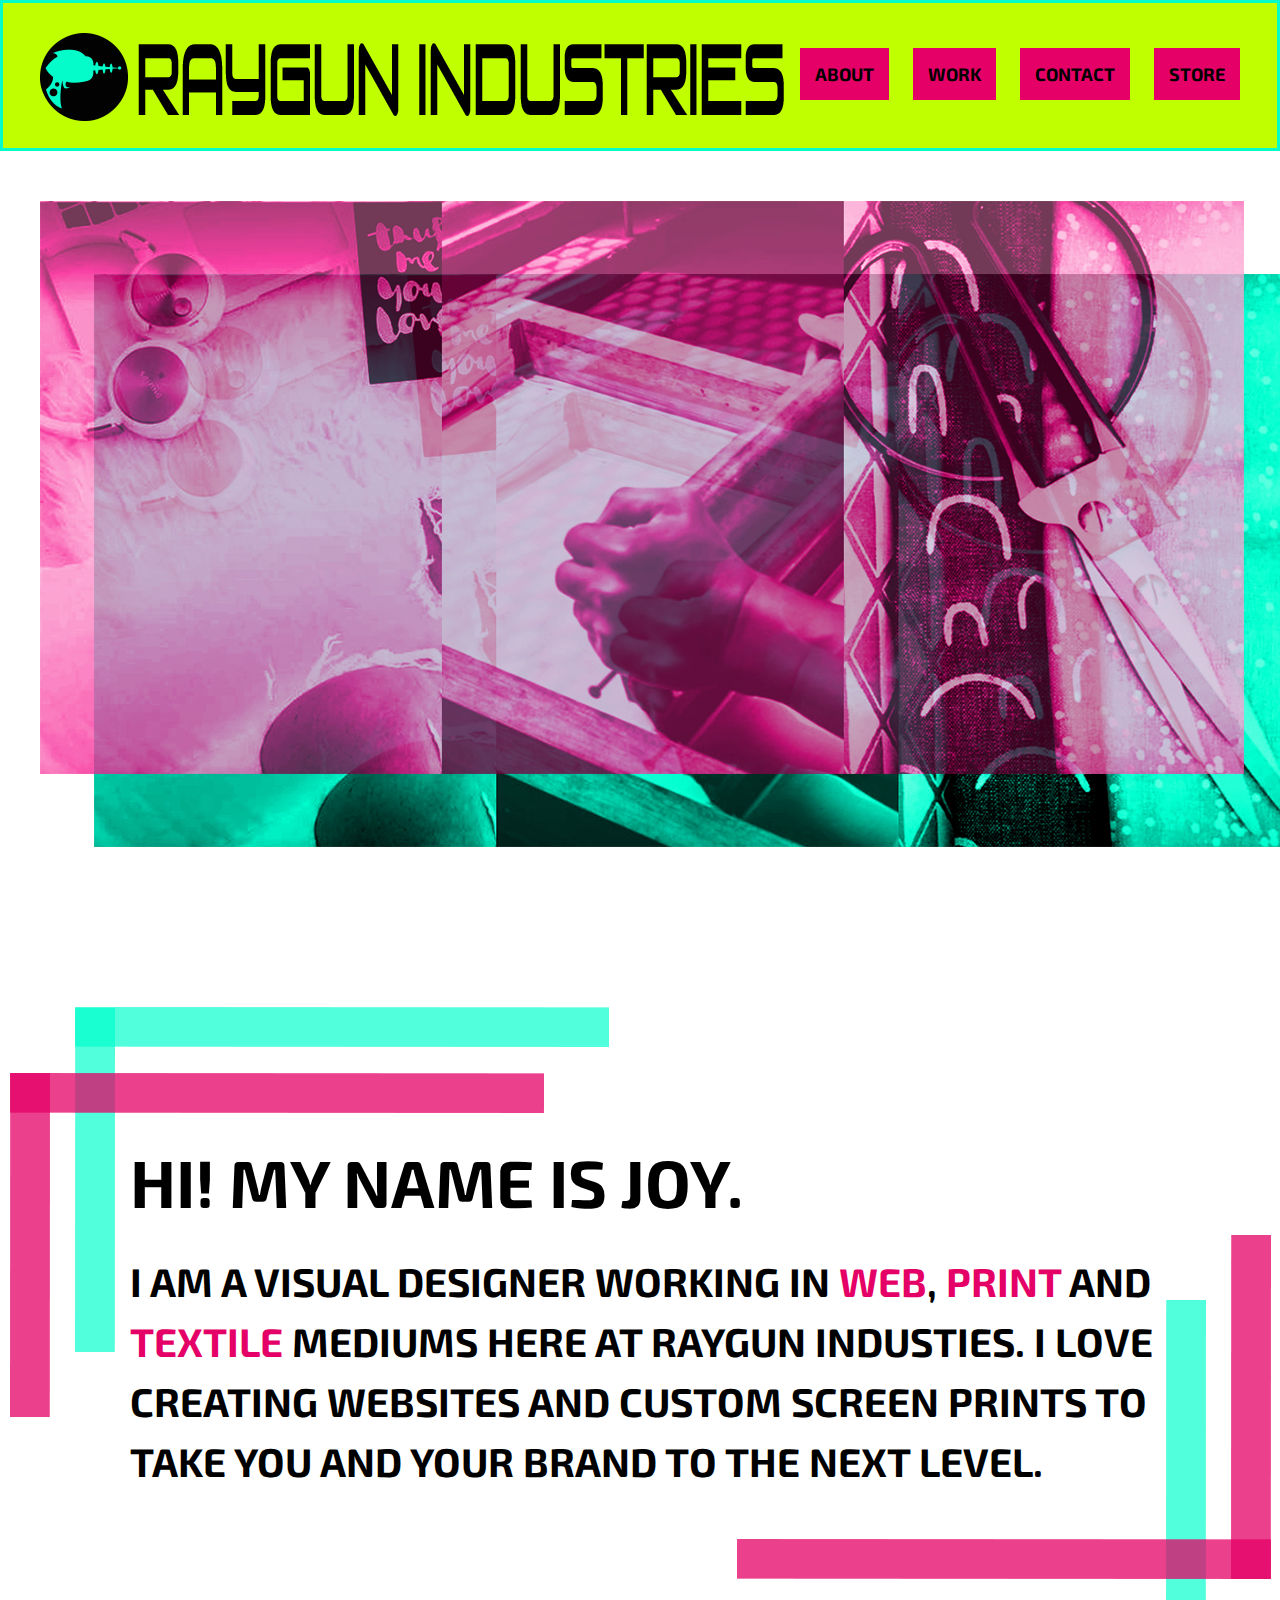
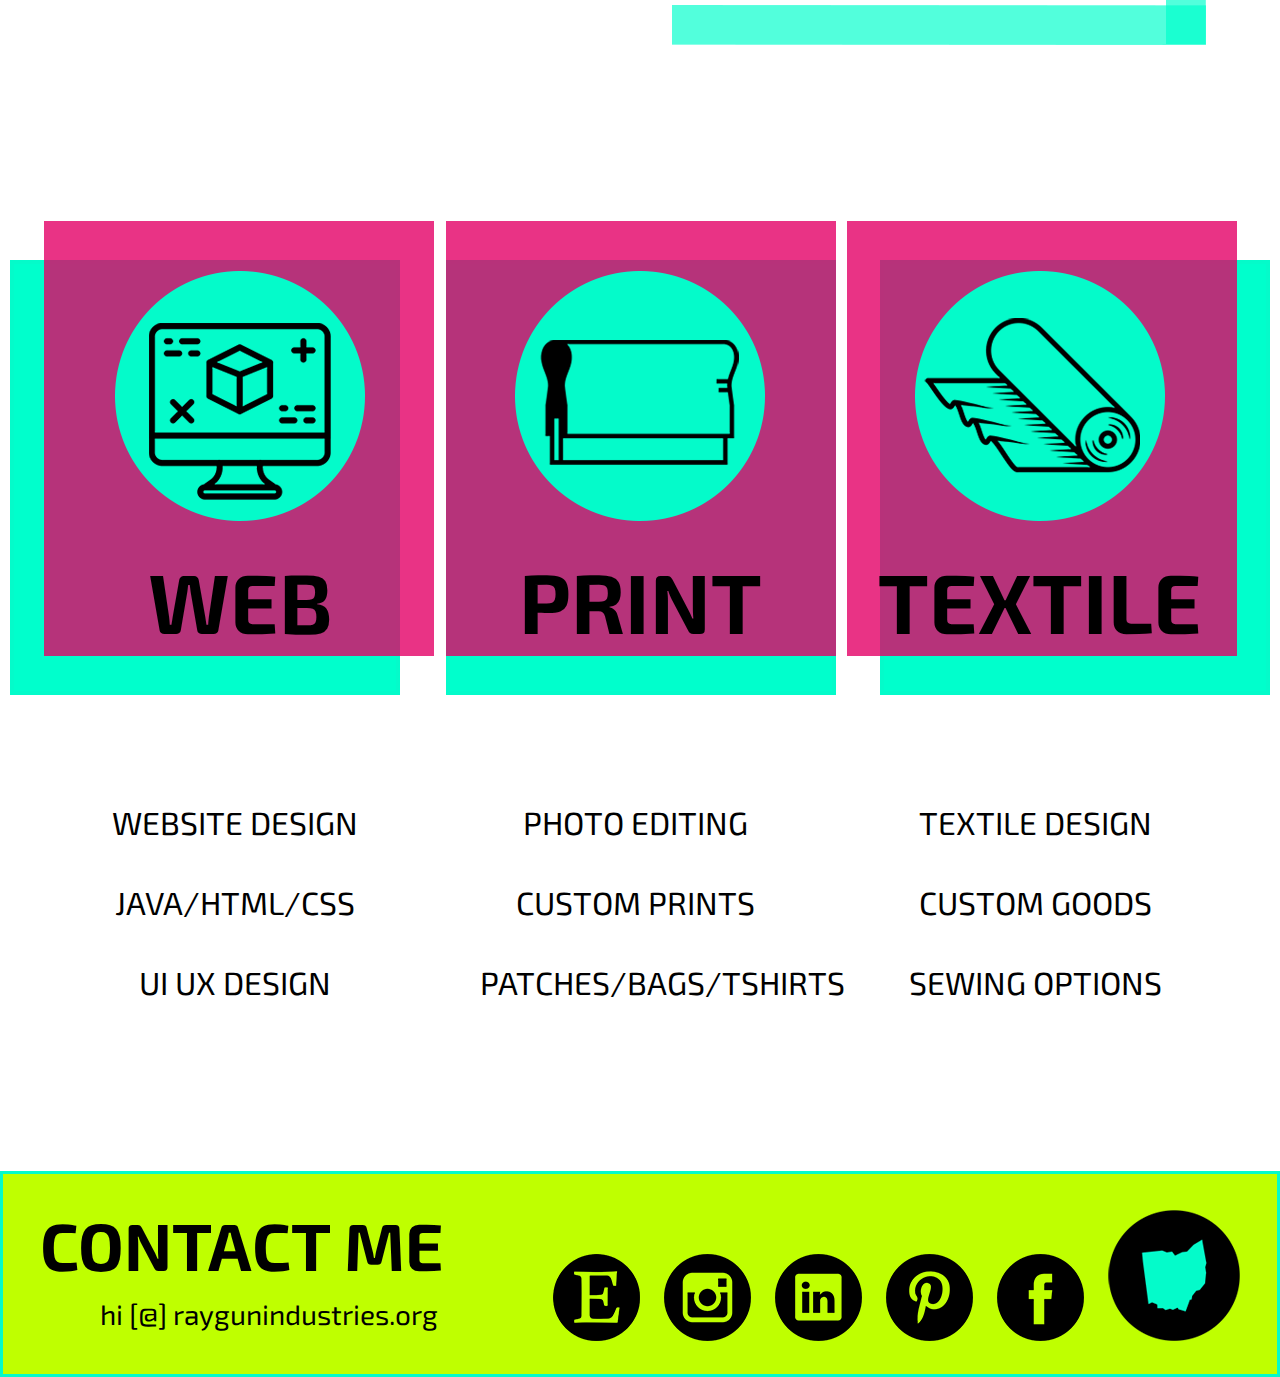
==== index.html @ 1d881741 "my first commit" ====
<!doctype html>
<html>
    <head>
        <meta charset="utf-8">
        <title>Raygun Industries</title>
        <link rel="stylesheet" href="css/normalize.css">
        <link rel="stylesheet" href="css/main.css">
        <link href='https://fonts.googleapis.com/css?family=Exo+2:400,700' rel='stylesheet' type='text/css'>
    </head>

    <body>
        <header>
            <div class="full-width">
                <div class="half-width">
                    <a href="index.html"><img src="img/raygun-logo2.png" alt="Raygun Industies Logo"/></a>
                </div>
                <div class="half-width">
                    <nav>
                        <ul>
                            <li><a href="#about">About</a></li>
                            <li><a href="#work">Work</a></li>
                            <li><a href="#contact">Contact</a></li>
                            <li><a href="http://etsy.com/shop/raygunindustries" target="_blank">Store</a></li>
                        </ul>
                    </nav>
                </div>
            </div>
        </header>

        <main>
            <section id="slideshow">
                <div class="full-width">
                    <img src="img/slideshow-image.png" id="slideshow-img" alt="Company work examples slideshow"/>
                </div>
            </section>

            <section id="about">
                <div class="full-width">
                    <h3>Hi! My name is Joy.</h3>
                    <h4>I am a visual designer working in <a href="work-web-page/index.html"><span>web</span></a>, <a href="work-print-page/index.html"><span>print</span></a> and <a href="work-textile-page/index.html"><span>textile</span></a> mediums here at Raygun Industies.  I love creating websites and custom screen prints to take you and your brand to the next level.</h4>
                </div>
            </section>

            <section id="work">
                <a href="work-web-page/index.html">
                <div class="full-width">
                    <div class="third-width">
                        <img src="img/work-icon-web.png" alt="Computer Icon"/>
                        <h2>web</h2>
                        <ul>
                            <li>website design</li>
                            <li>java/html/css</li>
                            <li>ui ux design</li>
                        </ul>
                    </div>
                    </a>

                    <a href="work-print-page/index.html">
                    <div class="third-width">
                        <img src="img/work-icon-print.png" alt="Squeegee Icon"/>
                        <h2>print</h2>
                        <ul>
                            <li>photo editing</li>
                            <li>custom prints</li>
                            <li>patches/bags/tshirts</li>
                        </ul>
                    </div>
                    </a>

                    <a href="work-textile-page/index.html">
                    <div class="third-width">
                        <img src="img/work-icon-textile.png" alt="Fabric Roll Icon"/>
                        <h2>textile</h2>
                        <ul>
                            <li>textile design</li>
                            <li>custom goods</li>
                            <li>sewing options</li>
                        </ul>
                    </div>
                    </a>

                </div>
            </section>

            <footer id="contact">
                <div class="full-width">
                    <div class="half-width">
                        <h3>contact me</h3>
                        <a href="mailto:hi@raygunindustries.org" id="email-header">hi [@] raygunindustries.org</a>
                    </div>
                    <div class="half-width">
                        <ul>
                            <li><a href="http://etsy.com/shop/raygunindustries" target="_blank"><img src="img/social-icon-etsy.png" alt="Etsy icon"/></a></li>
                            <li><a href="http://instagram.com/raygunindustries/" target="_blank"><img src="img/social-icon-instagram.png" alt="Instagram icon"/></a></li>
                            <li><a href="http://linkedin.com/" target="_blank"><img src="img/social-icon-linkedin.png" alt="Linkedin icon"/></a></li>
                            <li><a href="http://pinterest.com/1880xqx0p8q54dp/" target="_blank"><img src="img/social-icon-pinterest.png" alt="Pinterest icon"/></a></li>
                            <li><a href="http://facebook.com/" target="_blank"><img src="img/social-icon-facebook.png" alt="Facebook icon"/></a></li>
                            <li><img src="img/icon-ohio.png" id="ohio-img" alt="Made in Ohio icon"/></li>
                        </ul>
                    </div>
                </div>
            </footer>

        </main>

    </body>
</html>
---- css/main.css ----
/***** BASE STYLES *****/
body{
    font-family: 'Exo 2', sans-serif;
}

h1,
h2,
h3,
h4 {
    text-transform:uppercase;
}

h1,h2{
    font-size: 63pt;
    font-weight: bold;
}

h3 {
    font-size: 50pt;
    font-weight: bold;
}

h4{
    font-size: 30pt;
}

p{
    font-size: 36pt;
}


/***** GRID *****/
.full-width {
    margin: 0 auto;
    width: 1200px;
}

.half-width {
    float:left;
    width: 600px;
}

.third-width {
    float:left;
    width: 400px;
}

/***** HEADER *****/
header{
    background-color: #BFFF00;
    background-size: cover;
    border:3px solid #04FBCA;
    height: 105px;
    padding: 20px;
}

header img{
    padding: 10px 0px 10px 0px;
}

nav {
    float: right;
}

nav ul {
    list-style-type: none;
    margin-top: 40px;
    padding: 0;
}

nav ul li{
    display: inline-block;
}

nav ul li a {
    background: #E40066;
    color: black;
    font-size: 18px;
    font-weight: bold;
    margin-left: 20px;
    padding: 15px 15px 15px 15px;
    text-align: center;
    text-decoration: none;
    text-transform: uppercase;
}

/***** SLIDESHOW *****/

#slideshow {
    height: 800px;
}

#slideshow-img{
    margin: 50px 0px;
}

/***** ABOUT *****/

#about .full-width {
    padding: 50px 0;
}

#about {
    background: url('../img/border-about.png') no-repeat;
    background-position: center;
    height: 750px;
}

#about h3{
    line-height: 5pt;
    padding: 110px 0px 0px 90px;
}

#about h4{
    line-height: 45pt;
    padding: 0px 80px 0px 90px;
}

#about h4 span {
    color: #E40066;
    font-weight: bold;
}

/***** WORK *****/
#work {
    background: url('../img/work-background.png') no-repeat center top;
    height: 950px;
    margin-top: 120px;
    text-align: center;
}

#work .full-width {
    padding: 50px 0px;
}

#work .third-width, a {
    color: black;
    padding: 0px;
    text-decoration: none;
}

#work img {
    padding-top: 0px;
}

#work h2  {
    line-height: 10pt;
}


#work ul {
    list-style: none;
    margin-top: 175px;
    padding-right: 50px;
}

#work ul li {
    color: black;
    font-size: 24pt;
    line-height: 60pt;
    text-align: center;
    text-decoration: none;
    text-transform: uppercase;
}

/***** CONTACT *****/

#contact {
    height: 200px;
    background-color: #BFFF00;
    background-size: cover;
    border:3px solid #04FBCA;
}

#contact h3 {
    float:left;
    line-height: 0pt;
    margin: 0px;
    padding: 70px 0px 0px 0px;
}

#contact a {
    color: black;
    font-size: 28px;
    line-height: 0pt;
    text-align: left;
    text-decoration: none;
}

#email-header{
    display: table;
    float: left;
    padding: 70px 0px 0px 60px;
}

#contact ul {
    float: right;
    list-style: none;
    margin-left: -170px;
    padding-top: 20px;
}

#contact ul li {
   display: inline-block;
   margin: 0px;
}

#contact ul img {
    margin: 0px;
    padding-left: 20px;
}

#ohio-img {
    padding-left: 10px;
}

/***** WORK - WEB PAGE *****/
#web-background .full-width {
    margin: 0px;
    padding: 0px;
}

#web-background {
    background: url('../img/web-background-1.png') no-repeat center top;
    height: 760px;
    margin: 0px;
    padding: 0px;
}

#web-background h3{
    float: right;
    margin: 0px;
    padding: 60px 40px 0px 0px;
}

#web-background h4{
    line-height: 50pt;
    margin: 0px;
    padding: 185px 0px 0px 200px;
}

/***** WORK - PRINT PAGE *****/
#print-background .full-width {
    margin: 0px;
    padding: 0px;
}

#print-background {
    background: url('../img/print-background-1.png') no-repeat center top;
    height: 2750px;
    margin: 0px;
    padding: 0px;
}

#print-background h3{
    float: right;
    margin: 0px;
    padding: 60px 20px 0px 0px;
}

#print-examples{
    margin: 0px;
    padding: 160px 0px 0px 150px;
}

#print-background .floating-box{
    display: inline-block;
    margin: 0px;
    padding: 23px;
}

/***** WORK - TEXTILE PAGE *****/
#textile-background .full-width {
    margin: 0px;
    padding: 0px;
}

#textile-background {
    background: url('../img/textile-background-1.png') no-repeat center top;
    height: 2410px;
    margin: 0px;
    padding: 0px;
}

#textile-background h3{
    float: right;
    margin: 0px;
    padding: 60px 0px 0px 0px;
}

#textile-examples{
    margin: 0px;
    padding: 160px 0px 0px 150px;
}

#textile-background .floating-box{
    display: inline-block;
    margin: 0px;
    padding: 23px;
}
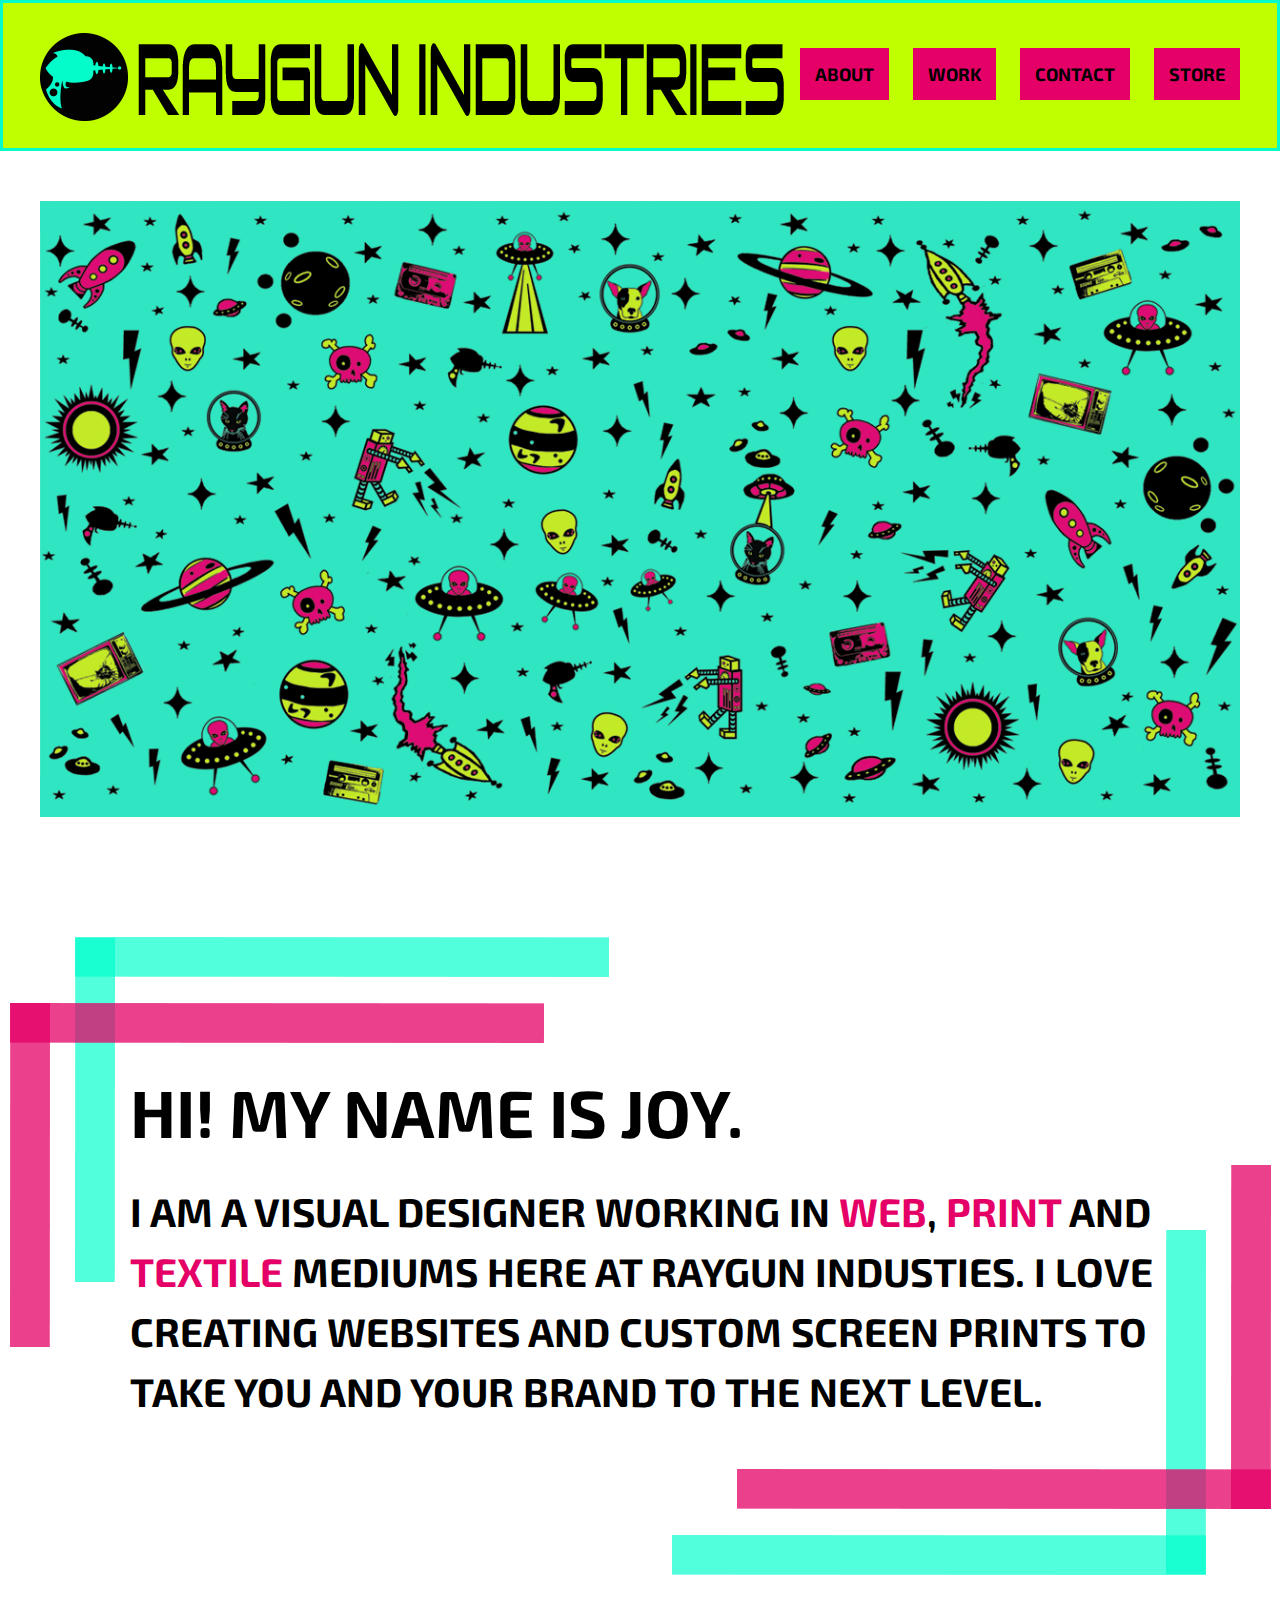
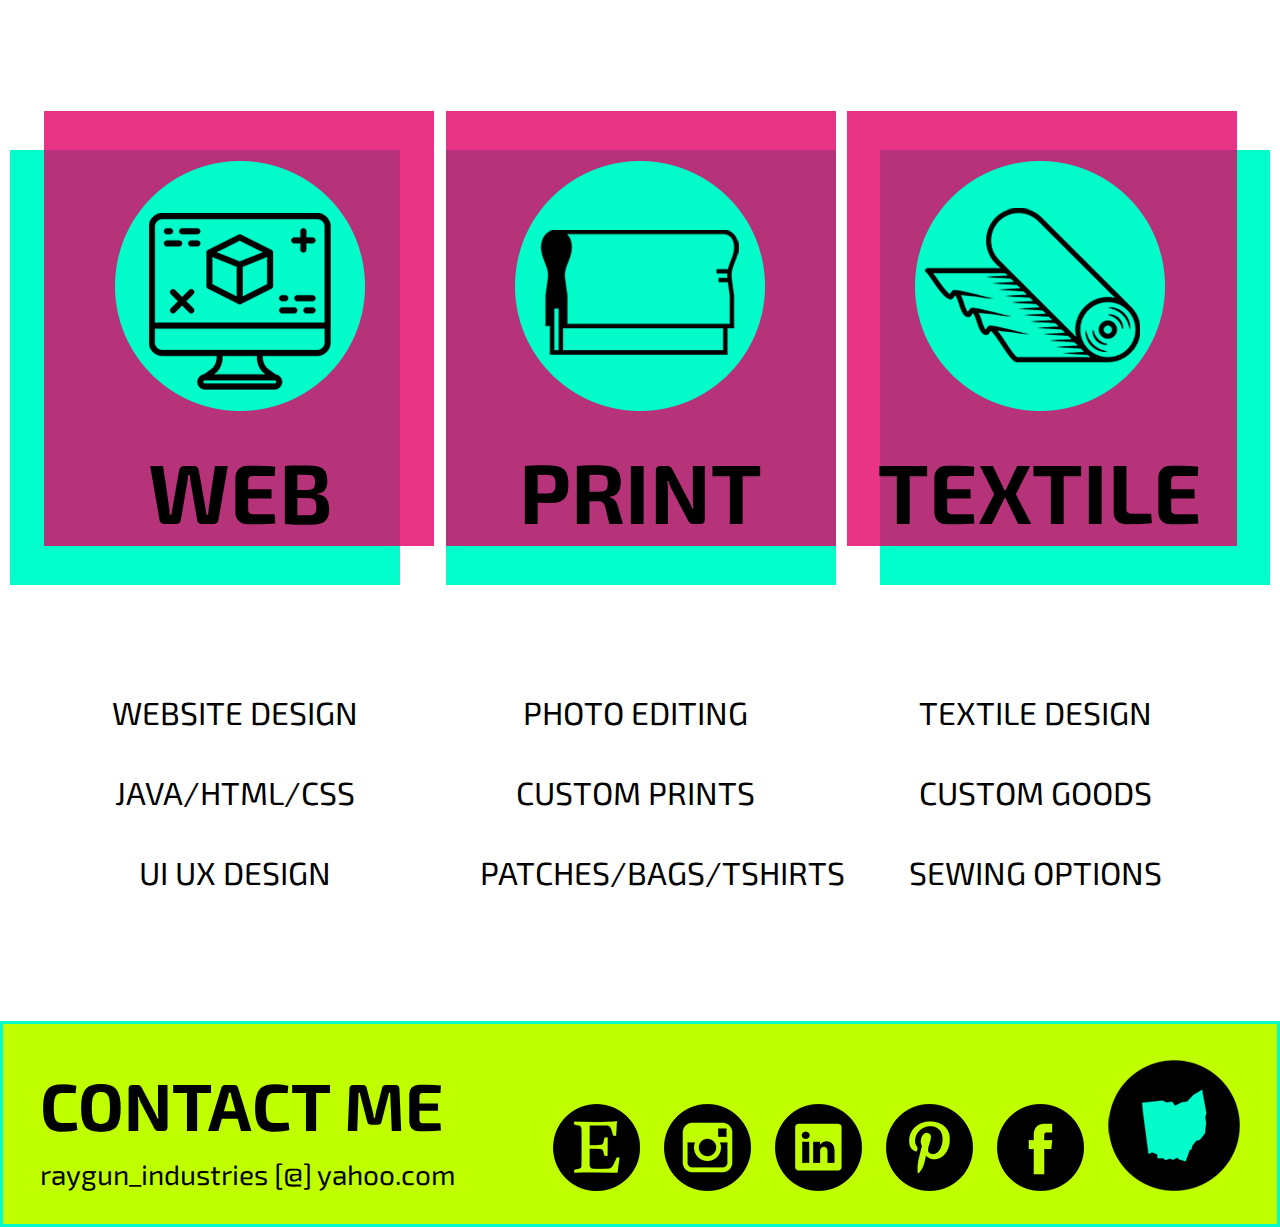
==== commit b755e558: "initial commit" ====
--- a/index.html
+++ b/index.html
@@ -86,7 +86,7 @@
                 <div class="full-width">
                     <div class="half-width">
                         <h3>contact me</h3>
-                        <a href="mailto:hi@raygunindustries.org" id="email-header">hi [@] raygunindustries.org</a>
+                        <a href="mailto:raygun_industries@yahoo.com" id="email-header">raygun_industries [@] yahoo.com</a>
                     </div>
                     <div class="half-width">
                         <ul>
--- a/css/main.css
+++ b/css/main.css
@@ -87,11 +87,12 @@
 /***** SLIDESHOW *****/
 
 #slideshow {
-    height: 800px;
+    height: 730px;
 }
 
 #slideshow-img{
-    margin: 50px 0px;
+    margin: 50px 0px 0px 0px;
+    width: 100%;
 }
 
 /***** ABOUT *****/
@@ -124,8 +125,8 @@
 /***** WORK *****/
 #work {
     background: url('../img/work-background.png') no-repeat center top;
-    height: 950px;
-    margin-top: 120px;
+    height: 910px;
+    margin-top: 80px;
     text-align: center;
 }
 
@@ -176,7 +177,7 @@
     float:left;
     line-height: 0pt;
     margin: 0px;
-    padding: 70px 0px 0px 0px;
+    padding: 80px 0px 0px 0px;
 }
 
 #contact a {
@@ -190,7 +191,7 @@
 #email-header{
     display: table;
     float: left;
-    padding: 70px 0px 0px 60px;
+    padding: 70px 0px 0px 0px;
 }
 
 #contact ul {
